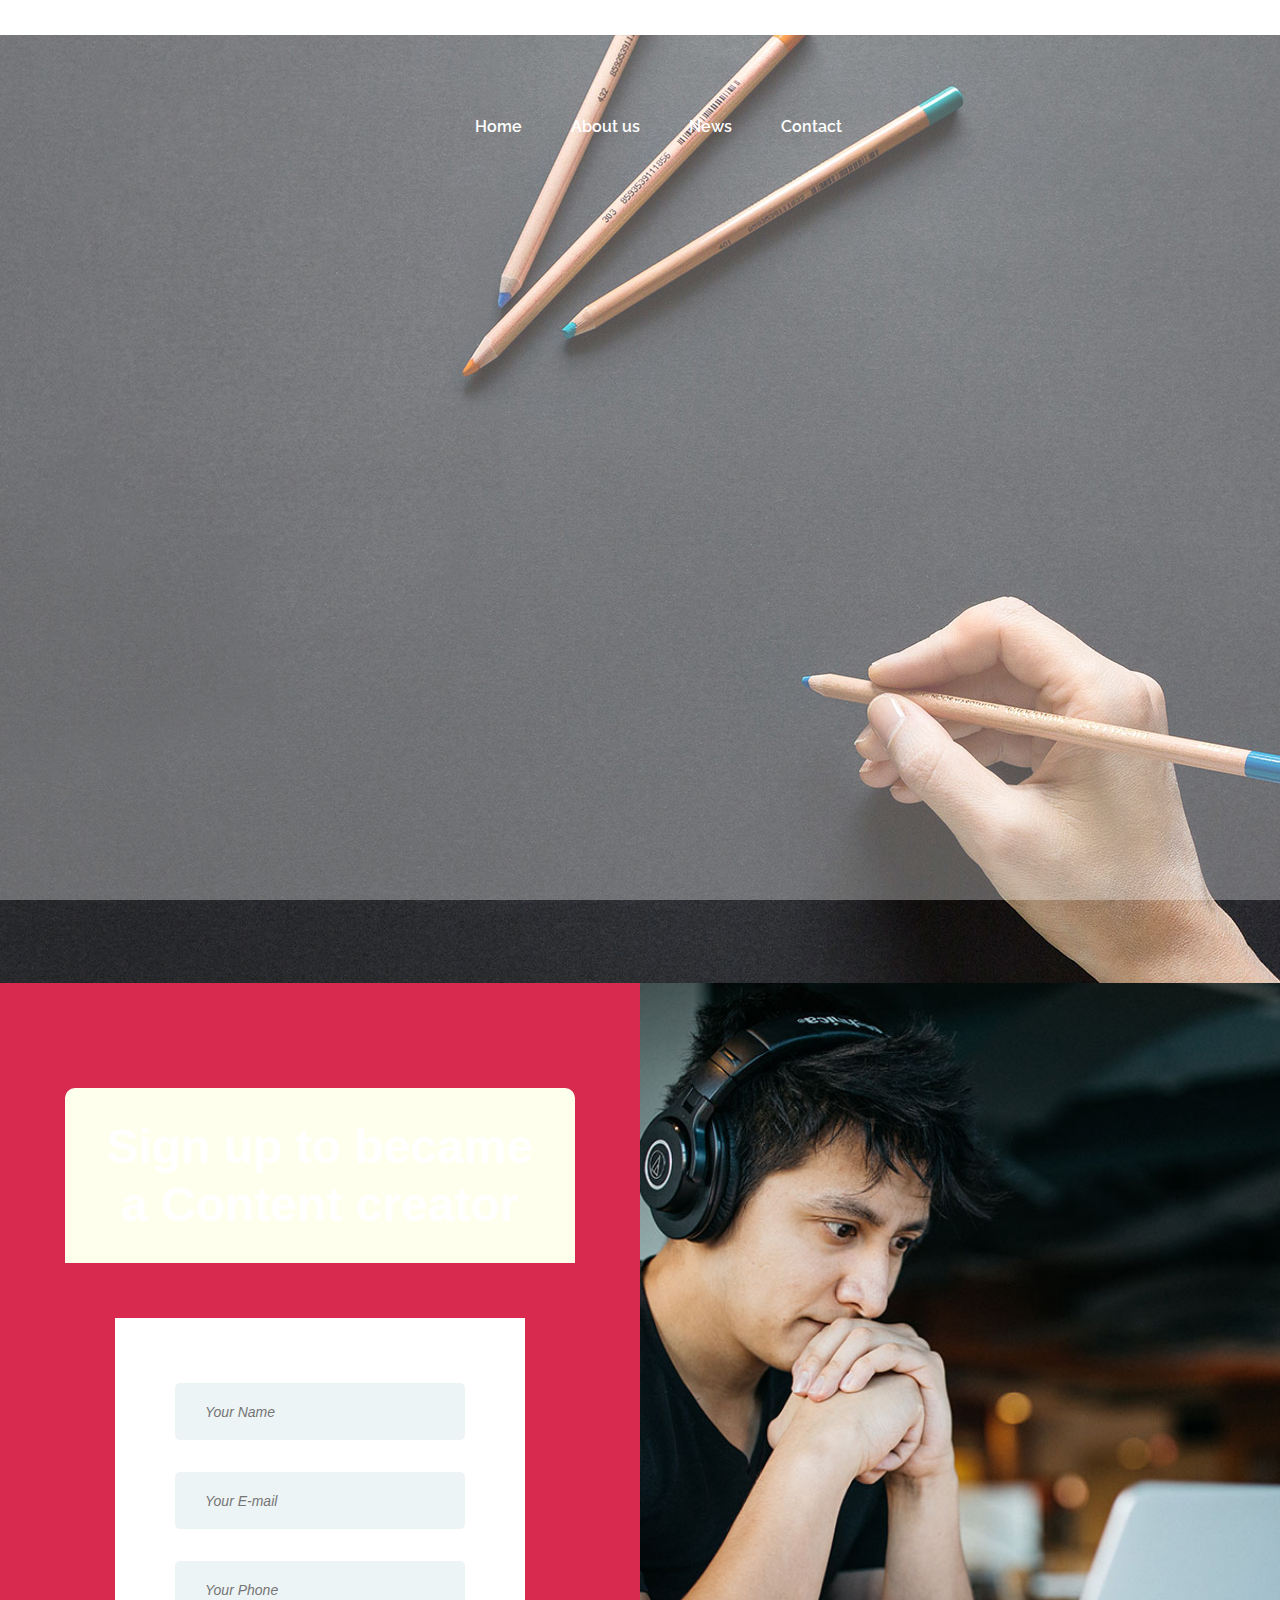
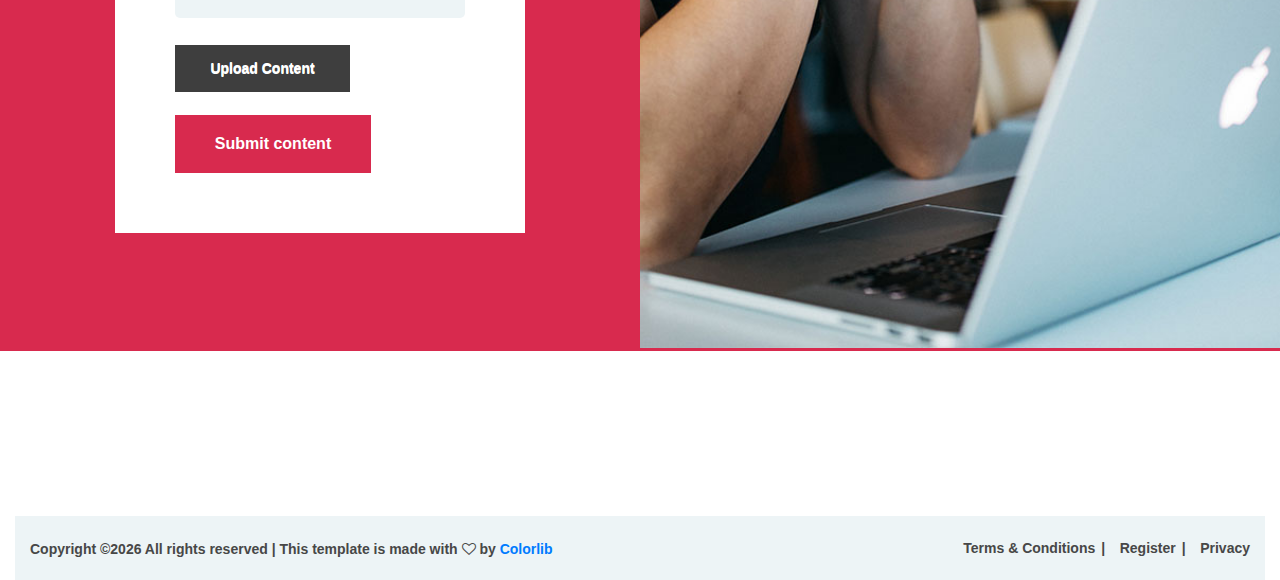
==== success.html @ 45802361 "Commiting website template and basic login flow" ====
<!DOCTYPE html>
<html lang="en">
<head>
    <title>WebUni - Education Template</title>
    <meta charset="UTF-8">
    <meta name="description" content="WebUni Education Template">
    <meta name="keywords" content="webuni, education, creative, html">
    <meta name="viewport" content="width=device-width, initial-scale=1.0">
    <!-- Favicon -->
    <link href="img/favicon.ico" rel="shortcut icon"/>

    <!-- Google Fonts -->
    <link href="https://fonts.googleapis.com/css?family=Raleway:400,400i,500,500i,600,600i,700,700i,800,800i" rel="stylesheet">

    <!-- Stylesheets -->
    <link rel="stylesheet" href="css/bootstrap.min.css"/>
    <link rel="stylesheet" href="css/font-awesome.min.css"/>
    <link rel="stylesheet" href="css/owl.carousel.css"/>
    <link rel="stylesheet" href="css/style.css"/>


    <!--[if lt IE 9]>
    <script src="https://oss.maxcdn.com/html5shiv/3.7.2/html5shiv.min.js"></script>
    <script src="https://oss.maxcdn.com/respond/1.4.2/respond.min.js"></script>
    <![endif]-->

    <style>
body {font-family: Arial, Helvetica, sans-serif;}
* {box-sizing: border-box;}

/* Button used to open the contact form - fixed at the bottom of the page */
.open-button {
  background-color: #555;
  color: white;
  padding: 16px 20px;
  border: none;
  cursor: pointer;
  opacity: 0.8;
  position: fixed;
  bottom: 23px;
  right: 28px;
  width: 280px;
}

/* The popup form - hidden by default */
.form-popup {
  display: none;
  position: fixed;
  top: 50%;
  left: 25%;
  right: 15px;
  z-index: 9;
}

/* Add styles to the form container */
.form-container {
  max-width: 300px;
  padding: 10px;
  background-color: white;
}

/* Full-width input fields */
.form-container input[type=text], .form-container input[type=password] {
  width: 100%;
  padding: 15px;
  margin: 5px 0 22px 0;
  border: none;
  background: #f1f1f1;
}

/* When the inputs get focus, do something */
.form-container input[type=text]:focus, .form-container input[type=password]:focus {
  background-color: #ddd;
  outline: none;
}

/* Set a style for the submit/login button */
.form-container .btn {
  background-color: #4CAF50;
  color: white;
  padding: 16px 20px;
  border: none;
  cursor: pointer;
  width: 100%;
  margin-bottom:10px;
  opacity: 0.8;
}

/* Add a red background color to the cancel button */
.form-container .cancel {
  background-color: red;
}

/* Add some hover effects to buttons */
.form-container .btn:hover, .open-button:hover {
  opacity: 1;
}
</style>

</head>
<body>
<!-- Page Preloder -->
<div id="preloder">
    <div class="loader"></div>
</div>

<!-- Header section -->
<header class="header-section">
    <div class="container">
        <div class="row">
            <div class="col-lg-3 col-md-3">
                <div class="nav-switch">
                    <i class="fa fa-bars"></i>
                </div>
            </div>
            <div class="col-lg-9 col-md-9">
              
                <!--<a href="" class="site-btn header-btn" onclick='openForm()' >Login</a>-->
                <nav class="main-menu">
                    <ul>
                        <li><a href="index.html">Home</a></li>
                        <li><a href="#">About us</a></li>
                        <li><a href="blog.html">News</a></li>
                        <li><a href="contact.html">Contact</a></li>
                    </ul>
                </nav>
            </div>
        </div>
    </div>
</header>

<!-- Hero section -->
<section class="hero-section set-bg" data-setbg="img/bg.jpg">
    <div class="container">
        <div class="hero-text text-white">
        </div>
        <div class="row" >

            <div class="col-lg-16 offset-lg-1" >

            </div>
        </div>
    </div>
</section>

<section class="signup-section spad">
    <div class="signup-bg set-bg" data-setbg="img/signup-bg.jpg"></div>
    <div class="container-fluid">
        <div class="row">
            <div class="col-lg-6">
                <div class="signup-warp">
                    <div class="section-title text-white text-left">
                        <h2>Sign up to became a Content creator</h2>
                    </div>
                    <!-- signup form -->
                    <form class="signup-form">
                        <input type="text" placeholder="Your Name">
                        <input type="text" placeholder="Your E-mail">
                        <input type="text" placeholder="Your Phone">
                        <label for="v-upload" class="file-up-btn">Upload Content</label>
                        <input type="file" id="v-upload">
                        <button class="site-btn">Submit content</button>
                    </form>
                </div>
            </div>
        </div>
    </div>
</section>
<!-- signup section end -->



<!-- footer section -->
<footer class="footer-section spad pb-0">
    <div class="footer-top">
        <div class="footer-warp">

            <div class="footer-bottom">
                <div class="footer-warp">
                    <ul class="footer-menu">
                        <li><a href="#">Terms & Conditions</a></li>
                        <li><a href="#">Register</a></li>
                        <li><a href="#">Privacy</a></li>
                    </ul>
                    <div class="copyright"><!-- Link back to Colorlib can't be removed. Template is licensed under CC BY 3.0. -->
                        Copyright &copy;<script>document.write(new Date().getFullYear());</script> All rights reserved | This template is made with <i class="fa fa-heart-o" aria-hidden="true"></i> by <a href="https://colorlib.com" target="_blank">Colorlib</a>
                        <!-- Link back to Colorlib can't be removed. Template is licensed under CC BY 3.0. --></div>
                </div>
            </div>

        </div>
    </div>
</footer>
</body>

<!--====== Javascripts & Jquery ======-->
<script src="js/jquery-3.2.1.min.js"></script>
<script src="js/bootstrap.min.js"></script>
<script src="js/mixitup.min.js"></script>
<script src="js/circle-progress.min.js"></script>
<script src="js/owl.carousel.min.js"></script>
<script src="js/main.js"></script>
</html>
---- css/style.css ----
/* =================================
------------------------------------
  WebUni - Education Template
  Version: 1.0
 ------------------------------------ 
 ====================================*/

/*----------------------------------------*/
/* Template default CSS
/*----------------------------------------*/

html,
body {
	height: 100%;
	font-family: 'Raleway', sans-serif;
	-webkit-font-smoothing: antialiased;
	font-smoothing: antialiased;
}

h1,
h2,
h3,
h4,
h5,
h6 {
	margin: 0;
	font-weight: 600;
	color: #474747;
}

h1 {
	font-size: 70px;
}

h2 {
	font-size: 36px;
}

h3 {
	font-size: 30px;
}

h4 {
	font-size: 24px;
}

h5 {
	font-size: 20px;
}

h6 {
	font-size: 16px;
}

p {
	font-size: 14.1px;
	color: #878787;
	line-height: 2.2;
	font-weight: 500;
}

img {
	max-width: 100%;
}

input:focus,
select:focus,
button:focus,
textarea:focus {
	outline: none;
}

::-webkit-input-placeholder {
	font-style: italic;
}

::-ms-input-placeholder {
	font-style: italic;
}

:-ms-input-placeholder {
	font-style: italic;
}

::placeholder {
	font-style: italic;
}

a:hover {
	color: #d82a4e;
}

a:hover,
a:focus {
	text-decoration: none;
	outline: none;
}
/* Below line is used for online Google font */
@import url(http://fonts.googleapis.com/css?family=Raleway);
h2{
background-color: #FEFFED;
padding: 30px 35px;
margin: -10px -50px;
text-align:center;
border-radius: 10px 10px 0 0;
}
hr{
margin: 10px -50px;
border: 0;
border-top: 1px solid #ccc;
margin-bottom: 40px;
}
div.container{
width: 900px;
height: 610px;
margin:35px auto;
font-family: 'Raleway', sans-serif;
}
div.main{
width: 300px;
padding: 10px 50px 25px;
border: 2px solid gray;
border-radius: 10px;
font-family: raleway;
float:left;
margin-top:50px;
}
input[type=text],input[type=password]{
width: 100%;
height: 40px;
padding: 5px;
margin-bottom: 25px;
margin-top: 5px;
border: 2px solid #ccc;
color: #4f4f4f;
font-size: 16px;
border-radius: 5px;
}
label{
color: #464646;
text-shadow: 0 1px 0 #fff;
font-size: 14px;
font-weight: bold;
}
center{
font-size:32px;
}
.note{
color:red;
}
.valid{
color:green;
}
.back{
text-decoration: none;
border: 1px solid rgb(0, 143, 255);
background-color: rgb(0, 214, 255);
padding: 3px 20px;
border-radius: 2px;
color: black;
}
input[type=button]{
font-size: 16px;
background: linear-gradient(#ffbc00 5%, #ffdd7f 100%);
border: 1px solid #e5a900;
color: #4E4D4B;
font-weight: bold;
cursor: pointer;
width: 100%;
border-radius: 5px;
padding: 10px 0;
outline:none;
}
input[type=button]:hover{
background: linear-gradient(#ffdd7f 5%, #ffbc00 100%);
}
ul,
ol {
	padding: 0;
	margin: 0;
}

/*---------------------
  Helper CSS
-----------------------*/

.section-title {
	text-align: center;
	padding: 0 110px;
	margin-bottom: 110px;
}

.section-title h2 {
	font-size: 48px;
	font-weight: 600;
	margin-bottom: 25px;
}

.section-title p {
	margin-bottom: 0;
	font-weight: 500;
}

.set-bg {
	background-repeat: no-repeat;
	background-size: cover;
	background-position: top center;
}

.spad {
	padding-top: 115px;
	padding-bottom: 115px;
}

.text-white h1,
.text-white h2,
.text-white h3,
.text-white h4,
.text-white h5,
.text-white h6,
.text-white p,
.text-white span,
.text-white li,
.text-white a {
	color: #fff;
}

.rating i {
	color: #fbb710;
}

.rating .is-fade {
	color: #e0e3e4;
}

/*---------------------
  Commom elements
-----------------------*/

/* buttons */

.site-btn {
	display: inline-block;
	min-width: 196px;
	text-align: center;
	border: none;
	padding: 15px 10px;
	font-weight: 600;
	font-size: 16px;
	position: relative;
	color: #fff;
	cursor: pointer;
	background: #d82a4e;
}

.site-btn:hover {
	color: #fff;
}

.site-btn.btn-dark {
	background: #000;
}

.site-btn.btn-fade {
	background: #e4edef;
	color: #1f1f1f;
}

/* Preloder */

#preloder {
	position: fixed;
	width: 100%;
	height: 100%;
	top: 0;
	left: 0;
	z-index: 999999;
	background: #fff;
}

.loader {
	width: 40px;
	height: 40px;
	position: absolute;
	top: 50%;
	left: 50%;
	margin-top: -13px;
	margin-left: -13px;
	border-radius: 60px;
	animation: loader 0.8s linear infinite;
	-webkit-animation: loader 0.8s linear infinite;
}

@keyframes loader {
	0% {
		-webkit-transform: rotate(0deg);
		transform: rotate(0deg);
		border: 4px solid #f44336;
		border-left-color: transparent;
	}
	50% {
		-webkit-transform: rotate(180deg);
		transform: rotate(180deg);
		border: 4px solid #673ab7;
		border-left-color: transparent;
	}
	100% {
		-webkit-transform: rotate(360deg);
		transform: rotate(360deg);
		border: 4px solid #f44336;
		border-left-color: transparent;
	}
}

@-webkit-keyframes loader {
	0% {
		-webkit-transform: rotate(0deg);
		border: 4px solid #f44336;
		border-left-color: transparent;
	}
	50% {
		-webkit-transform: rotate(180deg);
		border: 4px solid #673ab7;
		border-left-color: transparent;
	}
	100% {
		-webkit-transform: rotate(360deg);
		border: 4px solid #f44336;
		border-left-color: transparent;
	}
}

/*------------------
  Header section
---------------------*/

.header-section {
	position: absolute;
	width: 100%;
	top: 0;
	left: 0;
	padding-top: 60px;
}

.site-logo {
	display: inline-block;
}

.main-menu ul {
	list-style: none;
}

.main-menu ul li {
	display: inline;
}

.main-menu ul li a {
	display: inline-block;
	font-size: 16px;
	color: #fff;
	margin-left: 45px;
	font-weight: 600;
	padding: 20px 0 5px;
}

.main-menu ul li a:hover {
	color: #d82a4e;
}

.header-btn {
	float: right;
	margin-right: 0;
}

.nav-switch {
	display: none;
}

/*------------------
  Hero Section
---------------------*/

.hero-section {
	height: 948px;
}

.hero-text {
	text-align: center;
	padding-top: 340px;
	margin-bottom: 105px;
}

.hero-text h2 {
	font-size: 60px;
	font-weight: 500;
	margin-bottom: 20px;
}

.intro-newslatter input[type=text],
.intro-newslatter input[type=email] {
	height: 53px;
	width: 36.4%;
	padding: 0 30px;
	margin-right: 22px;
	float: left;
	border: none;
	font-size: 14px;
}

.intro-newslatter .site-btn {
	min-width: 214px;
}

/*------------------
  Categories section
---------------------*/

.categories-section .container {
	margin-bottom: -34px;
}

.categorie-item {
	margin-bottom: 34px;
	background: #edf4f6;
	-webkit-transition: all 0.4s;
	-o-transition: all 0.4s;
	transition: all 0.4s;
}

.categorie-item .ci-thumb {
	background-size: cover;
	height: 148px;
	-webkit-transition: all 0.2s;
	-o-transition: all 0.2s;
	transition: all 0.2s;
}

.categorie-item .ci-text {
	padding: 40px 35px;
}

.categorie-item .ci-text h5 {
	margin-bottom: 5px;
}

.categorie-item .ci-text span {
	font-size: 18px;
	font-weight: 600;
	color: #d82a4e;
}

.categorie-item:hover {
	background: #d82a4e;
}

.categorie-item:hover .ci-text h5,
.categorie-item:hover .ci-text p,
.categorie-item:hover .ci-text span {
	color: #fff;
}

/*------------------
  Search section
---------------------*/

.search-warp {
	background: #d82a4e;
	padding-top: 60px;
	padding-bottom: 50px;
}

.search-warp .section-title {
	margin-bottom: 30px;
}

.course-search-form {
	background: #fff;
	padding: 44px 38px;
}

.course-search-form input[type=text],
.course-search-form input[type=email] {
	height: 56px;
	width: 36.6%;
	padding: 0 30px;
	margin-right: 18px;
	float: left;
	border: none;
	font-size: 14px;
	background: #edf4f6;
}

.course-search-form input[type=text]:focus,
.course-search-form input[type=email]:focus {
	border-bottom: 2px solid #d82a4e;
}

.course-search-form .site-btn {
	min-width: 198px;
	padding: 16px 10px;
}

.search-section.ss-other-page {
	margin-top: -85px;
}

.search-section.ss-other-page .search-warp {
	position: relative;
	padding: 60px 0;
}

.search-section.ss-other-page .section-title {
	margin-bottom: 0;
}

.search-section.ss-other-page .section-title h2 {
	position: absolute;
	width: 100%;
	left: 0;
	bottom: 100%;
	font-size: 24px;
	margin-bottom: 0;
	text-align: center;
}

.search-section.ss-other-page .section-title h2 span {
	display: inline-block;
	background: #d82a4e;
	padding: 20px 60px 10px;
}

.search-section.ss-other-page .course-search-form {
	background-color: transparent;
	padding: 0;
}

.search-section.ss-other-page .course-search-form input[type=text]:focus,
.search-section.ss-other-page .course-search-form input[type=email]:focus {
	border-bottom: none;
}

/*------------------
  Course section
---------------------*/

.course-warp {
	max-width: 1559px;
	padding: 0 15px;
	margin: 0 auto -30px;
}

.course-item {
	margin-bottom: 30px;
}

.course-item .course-thumb {
	height: 270px;
}

.course-item .course-thumb .price {
	font-size: 14px;
	color: #fff;
	font-weight: 600;
	background: #d82a4e;
	display: inline-block;
	padding: 13px 19px;
	margin: 14px;
}

.course-item .course-info {
	background: #edf4f6;
}

.course-item .course-info .course-text {
	padding: 45px 33px 25px;
}

.course-item .course-info .course-text h5 {
	margin-bottom: 5px;
}

.course-item .course-info .course-text .students {
	font-size: 18px;
	font-weight: 600;
	color: #d82a4e;
}

.course-item .course-info .course-author {
	border-top: 1px solid #d4dee1;
	padding: 14px 33px;
	overflow: hidden;
}

.course-item .course-info .course-author .ca-pic {
	width: 44px;
	height: 44px;
	border-radius: 50%;
	float: left;
}

.course-item .course-info .course-author p {
	padding-left: 60px;
	margin-bottom: 0;
	padding-top: 7px;
	font-weight: 600;
}

.course-item .course-info .course-author p span {
	color: #d82a4e;
}

.course-item.featured-course {
	position: relative;
	margin-bottom: 97px;
}

.course-item.featured-course:last-child {
	margin-bottom: 30px;
}

.course-item.featured-course:nth-child(2n) .course-thumb {
	left: auto;
	right: 0;
}

.course-item.featured-course .course-thumb {
	position: absolute;
	width: 50%;
	height: 100%;
	left: 0;
	top: 0;
}

.course-item.featured-course .fet-note {
	display: inline-block;
	background: #d82a4e;
	color: #fff;
	font-size: 14px;
	font-weight: 500;
	padding: 4px 15px;
	margin-bottom: 20px;
}

.course-item.featured-course .course-info .course-text {
	padding: 70px 33px 25px;
}

.course-item.featured-course .course-info .course-text h5 {
	margin-bottom: 20px;
}

.course-item.featured-course .course-info .course-author {
	border-top: none;
	padding: 14px 33px 60px;
}

.course-filter {
	list-style: none;
	text-align: center;
	padding-top: 50px;
	margin-bottom: 60px;
}

.course-filter li {
	display: inline-block;
	font-size: 18px;
	font-weight: 600;
	color: #474747;
	padding: 12px 10px 5px;
	margin: 0 10px;
	border-bottom: 4px solid transparent;
	cursor: pointer;
	-webkit-transition: all 0.3s;
	-o-transition: all 0.3s;
	transition: all 0.3s;
}

.course-filter li.mixitup-control-active {
	color: #d82a4e;
	border-bottom: 4px solid #d82a4e;
}

/*------------------
  Signup section
---------------------*/

.signup-section {
	background: #d82a4e;
	position: relative;
}

.signup-section .section-title {
	padding: 0;
	margin-bottom: 55px;
}

.signup-section .signup-bg {
	position: absolute;
	width: 50%;
	height: 100%;
	right: 0;
	top: 0;
	z-index: 1;
}

.signup-warp {
	padding: 0 100px;
}

.signup-form,
.contact-form {
	background: #fff;
	padding: 60px;
}

.signup-form input[type=text],
.signup-form input[type=email],
.signup-form textarea,
.contact-form input[type=text],
.contact-form input[type=email],
.contact-form textarea {
	height: 57px;
	width: 100%;
	padding: 0 30px;
	margin-bottom: 27px;
	float: left;
	border: none;
	font-size: 14px;
	font-weight: 500;
	background: #edf4f6;
}

.signup-form input[type=text]:focus,
.signup-form input[type=email]:focus,
.signup-form textarea:focus,
.contact-form input[type=text]:focus,
.contact-form input[type=email]:focus,
.contact-form textarea:focus {
	border-bottom: 2px solid #d82a4e;
}

.signup-form input[type=file],
.contact-form input[type=file] {
	display: none;
}

.signup-form textarea,
.contact-form textarea {
	padding-top: 23px;
	padding-bottom: 15px;
	height: 225px;
}

.signup-form .file-up-btn,
.contact-form .file-up-btn {
	display: block;
	background: #3e3e3e;
	color: #fff;
	max-width: 175px;
	padding: 13px 5px;
	font-size: 14px;
	font-weight: 600;
	margin-bottom: 23px;
	clear: both;
	text-align: center;
	overflow: hidden;
}

.signup-form .site-btn,
.contact-form .site-btn {
	padding: 17px 10px;
}

.featured-courses {
	padding-top: 67px;
}

/*------------------
  Footer section
---------------------*/

.footer-section {
	border-top: 3px solid #d82a4e;
}

.footer-warp {
	max-width: 1559px;
	padding: 0 15px;
	margin: 0 auto;
}

.widget-item {
	width: 20%;
	padding: 0 15px;
}

.widget-item h4 {
	margin-bottom: 30px;
}

.widget-item ul {
	list-style: none;
	padding-top: 30px;
}

.widget-item ul li {
	margin-bottom: 10px;
	font-size: 14px;
	font-weight: 500;
	color: #878787;
}

.widget-item ul li:last-child {
	margin-bottom: 0;
}

.widget-item ul a {
	color: #878787;
}

.widget-item ul.contact-list li {
	margin-bottom: 27px;
	position: relative;
	padding-left: 10px;
}

.widget-item ul.contact-list li:last-child {
	margin-bottom: 0;
}

.widget-item ul.contact-list li:after {
	position: absolute;
	content: "";
	width: 8px;
	height: 8px;
	left: -5px;
	top: 6px;
	border-radius: 50%;
	background: #d82a4e;
}

.footer-newslatter {
	padding-right: 38px;
}

.footer-newslatter input[type=email] {
	height: 57px;
	width: 100%;
	padding: 0 30px;
	margin-bottom: 27px;
	float: left;
	border: none;
	font-size: 14px;
	background: #edf4f6;
}

.footer-newslatter .site-btn {
	min-width: 143px;
	margin-bottom: 20px;
}

.footer-newslatter p {
	margin-bottom: 0;
	font-weight: 500;
	font-style: italic;
}

.footer-bottom {
	overflow: hidden;
	background: #edf4f6;
	padding: 20px 0;
	margin-top: 50px;
}

.footer-menu {
	list-style: none;
	float: right;
}

.footer-menu li {
	display: inline;
}

.footer-menu li:last-child a {
	padding-right: 0;
	margin-right: 0;
}

.footer-menu li:last-child a:after {
	display: none;
}

.footer-menu li a {
	display: inline-block;
	font-size: 14px;
	font-weight: 600;
	color: #474747;
	padding-right: 10px;
	margin-right: 10px;
	position: relative;
}

.footer-menu li a:after {
	position: absolute;
	content: "|";
	right: 0;
	top: 0;
}

.copyright {
	padding-top: 3px;
	float: left;
	font-size: 14px;
	font-weight: 600;
	color: #474747;
}

/*------------------
    Other Pages
---------------------
=======================*/

.page-info-section {
	height: 443px;
}

.site-breadcrumb {
	padding-top: 215px;
}

.site-breadcrumb a,
.site-breadcrumb span {
	display: inline-block;
	margin-right: 10px;
	padding-right: 10px;
	font-weight: 600;
	font-size: 18px;
}

.site-breadcrumb a {
	color: #fff;
	position: relative;
}

.site-breadcrumb a:after {
	position: absolute;
	content: "/";
	right: -6px;
	top: 0;
	color: #fff;
}

.site-breadcrumb span {
	color: #d82a4e;
}

/*------------------
  Single course
---------------------*/

.course-meta-area {
	background: #edf4f6;
	padding: 35px 0;
}

.course-meta-area .course-note {
	display: inline-block;
	background: #d82a4e;
	color: #fff;
	font-size: 14px;
	font-weight: 500;
	padding: 4px 15px;
	margin-bottom: 20px;
}

.course-metas {
	padding-top: 50px;
	margin-bottom: 45px;
	display: table;
}

.course-meta {
	display: table-cell;
	height: 100%;
	border-right: 2px solid #c5ced0;
	padding: 5px 50px;
}

.course-meta:nth-child(1) {
	padding-left: 0;
}

.course-meta:nth-child(4) {
	padding-right: 0;
	border-right: none;
}

.course-meta p {
	margin-bottom: 0;
}

.course-meta .course-author .ca-pic {
	width: 44px;
	height: 44px;
	border-radius: 50%;
	float: left;
}

.course-meta .course-author h6 {
	padding-left: 60px;
}

.course-meta .course-author p {
	padding-left: 60px;
	margin-bottom: 0;
	padding-top: 4px;
	font-weight: 600;
}

.course-meta .course-author p span {
	color: #d82a4e;
}

.course-meta .cm-info h6 {
	margin-bottom: 3px;
}

.course-meta .cm-info p {
	font-weight: 600;
}

.course-meta .rating {
	padding-left: 15px;
	font-size: 12px;
}

.course-meta-area .site-btn {
	min-width: auto;
	font-size: 14px;
}

.course-meta-area .price-btn {
	padding: 20px 30px;
	background: #474747;
	margin-right: 10px;
}

.course-meta-area .buy-btn {
	padding: 20px 40px;
}

.course-preview {
	padding-top: 37px;
	margin-bottom: 55px;
}

.course-list .cl-item {
	margin-bottom: 55px;
}

.course-list .cl-item h4 {
	margin-bottom: 46px;
}

.course-list .cl-item p {
	margin-bottom: 0;
}

.realated-courses {
	background: #edf4f6;
}

.realated-courses .rc-title {
	font-size: 34px;
	margin-bottom: 85px;
}

.realated-courses .course-item .course-info {
	background: #fff;
}

.realated-courses .owl-next {
	position: absolute;
	right: -80px;
	top: 50%;
	margin-top: -27px;
	width: 54px;
	height: 54px;
	border-radius: 50%;
	text-align: center;
	color: #fff;
	font-size: 22px;
	padding-top: 10px;
	background: #d82a4e;
}

/*------------------
  Blog Page
---------------------*/

.blog-page {
	border-bottom: 2px solid #c5ced0;
}

.blog-post {
	margin-bottom: 70px;
}

.blog-post h3 {
	padding-top: 58px;
	margin-bottom: 15px;
}

.blog-post p {
	font-weight: 500;
	font-size: 14px;
	margin-bottom: 25px;
}

.blog-post .blog-metas {
	margin-bottom: 15px;
}

.blog-post .blog-metas .blog-meta {
	display: inline-block;
	padding: 9px 15px;
	position: relative;
	margin-bottom: 5px;
}

.blog-post .blog-metas .blog-meta:last-child:after {
	display: none;
}

.blog-post .blog-metas .blog-meta:after {
	position: absolute;
	content: "";
	width: 2px;
	height: 30px;
	right: 0;
	top: calc(50% - 15px);
	background: #c5ced0;
}

.blog-post .blog-metas .blog-meta.author {
	position: relative;
	padding-left: 50px;
}

.blog-post .blog-metas .blog-meta.author .post-author {
	position: absolute;
	width: 34px;
	height: 34px;
	left: 0;
	top: calc(50% - 17px);
	border-radius: 50%;
	float: left;
	margin-right: 5px;
}

.blog-post .blog-metas .blog-meta a {
	font-size: 14px;
	font-weight: 600;
	color: #878787;
}

.blog-post .site-btn.readmore {
	min-width: 172px;
}

.sb-widget-item {
	margin-bottom: 75px;
}

.sb-widget-item .sb-w-title {
	margin-bottom: 50px;
}

.sb-widget-item .search-widget {
	position: relative;
}

.sb-widget-item .search-widget input {
	width: 100%;
	height: 57px;
	background: #edf4f6;
	font-size: 12px;
	padding: 5px 24px;
	padding-right: 55px;
	border: none;
}

.sb-widget-item .search-widget button {
	position: absolute;
	right: 0;
	top: 0;
	background-color: transparent;
	border: none;
	color: #c5ced0;
	height: 100%;
	width: 50px;
	cursor: pointer;
}

.sb-widget-item ul {
	list-style: none;
	padding-left: 33px;
}

.sb-widget-item ul li {
	display: block;
	margin-bottom: 12px;
}

.sb-widget-item ul li:last-child {
	margin-bottom: 0;
}

.sb-widget-item ul li a {
	color: #9e9e9e;
	display: inline-block;
	font-size: 16px;
	font-weight: 500;
}

.sb-widget-item ul li a:hover {
	color: #d82a4e;
}

.sb-widget-item .tags a {
	font-size: 16px;
	display: inline-block;
	padding: 9px 24px;
	color: #fff;
	background: #d82a4e;
	margin-bottom: 10px;
	margin-right: 6px;
	font-weight: 500;
}

.site-pagination {
	padding-top: 30px;
	padding-bottom: 30px;
}

.site-pagination a,
.site-pagination span {
	font-size: 16px;
	color: #474747;
	font-weight: 600;
}

.site-pagination span.active {
	color: #d82a4e;
}

/*------------------
  Contact Page
---------------------*/

.contact-form-warp {
	background: #d82a4e;
	padding: 45px 47px;
}

.contact-form-warp .section-title {
	padding: 0 15px;
	margin-bottom: 50px;
}

.contact-form-warp .contact-form {
	padding: 69px 40px 47px;
}

.contact-info-area {
	padding-top: 60px;
}

.contact-info-area .section-title {
	margin-bottom: 80px;
}

.contact-info-area .phone-number {
	margin-bottom: 100px;
}

.contact-info-area .phone-number span {
	font-size: 18px;
	font-weight: 700;
	color: #d82a4e;
	display: block;
	margin-bottom: 5px;
}

.contact-info-area .phone-number h2 {
	color: #646464;
	display: inline-block;
	position: relative;
	padding: 0 0 10px;
	padding-right: 12px;
}

.contact-info-area .phone-number h2:after {
	position: absolute;
	content: "";
	width: 100%;
	height: 3px;
	left: 0;
	bottom: 0;
	background: #d82a4e;
}

.contact-info-area .contact-list {
	list-style: none;
	padding-left: 50px;
}

.contact-info-area .contact-list li {
	margin-bottom: 27px;
	position: relative;
	padding-left: 10px;
	font-size: 14px;
	font-weight: 500;
	color: #878787;
}

.contact-info-area .contact-list li:last-child {
	margin-bottom: 0;
}

.contact-info-area .contact-list li:after {
	position: absolute;
	content: "";
	width: 8px;
	height: 8px;
	left: -5px;
	top: 6px;
	border-radius: 50%;
	background: #d82a4e;
}

.contact-info-area .social-links {
	padding-top: 60px;
	padding-left: 50px;
}

.contact-info-area .social-links a {
	font-size: 14px;
	color: #707070;
	margin-right: 30px;
}

.contact-info-area .social-links a:last-child {
	margin-right: 0;
}

#map-canvas {
	height: 484px;
	margin-top: 58px;
	background: #ddd;
}

/*------------------
  Elements Page
---------------------*/

.element {
	margin-bottom: 110px;
}

.element .e-title {
	font-size: 48px;
	color: #474747;
	margin-bottom: 110px;
}

/* Accordion */

.accordion-area .panel {
	margin-bottom: 18px;
}

.accordion-area .panel-link:after {
	content: "+";
	position: absolute;
	font-size: 18px;
	font-weight: 700;
	right: 25px;
	top: 50%;
	color: #000;
	line-height: 16px;
	margin-top: -8px;
	margin-left: -4px;
}

.accordion-area .panel-header .panel-link.active {
	background: #d82a4e;
	color: #fff;
}

.accordion-area .panel-header .panel-link.collapsed {
	background: #f8fafc;
	color: #1d1d1d;
}

.accordion-area .panel-header .panel-link.collapsed:after {
	content: "+";
	color: #1d1d1d;
}

.accordion-area .panel-link.active:after {
	content: "-";
	margin-top: -10px;
	color: #fff;
}

.accordion-area .panel-link {
	text-align: left;
	background-color: transparent;
	border: none;
	position: relative;
	width: 100%;
	padding: 15px 40px;
	padding-left: 30px;
	font-size: 16px;
	font-weight: 600;
	background: #e4edef;
	color: #1f1f1f;
}

.accordion-area .panel-body p {
	margin-bottom: 0;
	padding-top: 35px;
}

.accordion-area .panel-body {
	padding: 0 5px;
}

/* tab */

.tab-element .nav-tabs {
	border-bottom: none;
}

.tab-element .nav-tabs .nav-link {
	border-radius: 0;
	font-size: 16px;
	font-weight: 600;
	color: #1f1f1f;
	border: none;
	padding: 17px 23px;
	margin-right: 8px;
	background: #e4edef;
	margin-bottom: 10px;
}

.tab-element .nav-tabs .nav-item:last-child .nav-link {
	margin-right: 0;
}

.tab-element .nav-tabs .nav-link.active {
	background: #d82a4e;
	color: #fff;
}

.tab-element .nav-tabs .nav-link:focus,
.tab-element .nav-tabs .nav-link:hover {
	border: none;
}

.tab-element .tab-pane p {
	padding-top: 35px;
}

/* Circle progress */

.circle-progress {
	text-align: center;
	display: block;
	position: relative;
	margin-bottom: 30px;
}

.circle-progress canvas {
	-webkit-transform: rotate(90deg);
	-ms-transform: rotate(90deg);
	transform: rotate(90deg);
}

.circle-progress .progress-info {
	position: absolute;
	width: 100%;
	top: 50%;
	margin-top: -45px;
}

.circle-progress .progress-info h2 {
	font-weight: 700;
	margin-bottom: 5px;
}

.circle-progress .progress-info p {
	font-size: 14px;
	margin-bottom: 0;
}

.fact-item h2 {
	font-size: 60px;
	color: #d82a4e;
}

.icon-box h5 {
	margin-bottom: 20px;
}

.icon-box h5 span {
	font-size: 60px;
	color: #d82a4e;
	margin-right: 15px;
}

/*------------------
  Responsive
---------------------*/

@media (min-width: 1200px) {
	.container {
		max-width: 1180px;
	}
}

@media (max-width: 1705px) {
	.realated-courses .owl-next {
		position: relative;
		margin: 0 auto;
		left: 0;
	}
}

/* Medium screen : 992px. */

@media only screen and (min-width: 992px) and (max-width: 1199px) {
	.main-menu ul li a {
		margin-left: 38px;
	}
	.header-btn {
		min-width: 160px;
	}
	.hero-text h2 {
		font-size: 55px;
	}
	.intro-newslatter .site-btn {
		min-width: 160px;
	}
	.course-search-form input[type=text],
	.course-search-form input[type=email] {
		width: 34.6%;
	}
	.course-search-form .site-btn {
		min-width: 173px;
	}
	.course-item .course-thumb {
		height: 220px;
	}
	.course-item .course-info .course-text {
		padding: 45px 15px 25px;
	}
	.course-item .course-info .course-author {
		padding: 14px 15px;
	}
	.signup-warp {
		padding: 0 35px;
	}
	.course-meta {
		padding: 5px 20px;
	}
}

/* Tablet :768px. */

@media only screen and (min-width: 768px) and (max-width: 991px) {
	.section-title {
		padding: 0;
	}
	.main-menu ul li a {
		margin-left: 20px;
	}
	.header-btn {
		min-width: 90px;
	}
	.hero-text h2 {
		font-size: 43px;
	}
	.intro-newslatter input[type=text],
	.intro-newslatter input[type=email] {
		width: 33%;
	}
	.intro-newslatter .site-btn {
		min-width: 190px;
	}
	.signup-section .signup-bg {
		display: none;
	}
	.course-search-form {
		text-align: center;
	}
	.course-search-form input[type=text],
	.course-search-form input[type=email] {
		width: 48.1%;
		margin-bottom: 20px;
	}
	.course-search-form input[type=text].last-m,
	.course-search-form input[type=email].last-m {
		margin-right: 0;
	}
	.search-section.ss-other-page .search-warp {
		padding: 60px 30px 30px;
	}
	.search-section.ss-other-page .course-search-form input[type=text],
	.search-section.ss-other-page .course-search-form input[type=email] {
		width: 48.5%;
	}
	.course-item .course-thumb {
		height: 215px;
	}
	.widget-item {
		width: 33.3333%;
		margin-bottom: 50px;
	}
	.course-item.featured-course .course-thumb {
		position: relative;
		width: 100%;
		height: 350px;
	}
	.course-meta-area {
		padding: 35px 20px;
	}
	.course-meta {
		display: inline-block;
		padding: 5px 30px;
		width: calc(50% - 3px);
		margin-bottom: 15px;
	}
	.course-meta:nth-child(2) {
		border-right: none;
	}
}

/* Large Mobile :480px. */

@media only screen and (max-width: 767px) {
	.section-title {
		padding: 0;
	}
	.section-title h2 {
		font-size: 40px;
	}
	.header-btn {
		display: none;
	}
	.nav-switch {
		display: block;
		float: right;
		color: #333;
		font-size: 25px;
		width: 40px;
		height: 40px;
		background: #fff;
		text-align: center;
		padding-top: 2px;
		-webkit-box-shadow: 0 0 13px rgba(0, 0, 0, 0.25);
		box-shadow: 0 0 13px rgba(0, 0, 0, 0.25);
	}
	.main-menu {
		background: #fff;
		margin-top: 22px;
		position: absolute;
		width: 100%;
		left: 0;
		top: 100%;
		display: none;
		z-index: 999;
	}
	.main-menu ul li {
		display: block;
	}
	.main-menu ul li a {
		margin-left: 0;
		padding: 17px 25px;
		border-bottom: 1px solid #e8e8e8;
		display: block;
		color: #474747;
	}
	.hero-text {
		margin-bottom: 50px;
	}
	.hero-text h2 {
		font-size: 40px;
	}
	.intro-newslatter {
		text-align: center;
	}
	.intro-newslatter input[type=text],
	.intro-newslatter input[type=email] {
		margin-bottom: 20px;
		width: 47.6%;
	}
	.intro-newslatter input[type=text].last-s,
	.intro-newslatter input[type=email].last-s {
		margin-right: 0;
	}
	.search-warp {
		padding: 40px 30px 30px;
	}
	.course-search-form input[type=text],
	.course-search-form input[type=email] {
		width: 100%;
		margin-bottom: 20px;
		margin-right: 0;
	}
	.signup-warp {
		padding: 0 60px;
	}
	.signup-section .signup-bg {
		display: none;
	}
	.widget-item {
		width: 50%;
		margin-bottom: 50px;
	}
	.search-section.ss-other-page .search-warp {
		padding: 30px;
	}
	.search-section.ss-other-page .section-title h2 {
		background: #d82a4e;
	}
	.course-item.featured-course .course-thumb {
		position: relative;
		width: 100%;
		height: 350px;
	}
	.course-meta-area {
		padding: 35px 20px;
	}
	.course-meta {
		display: inline-block;
		padding: 5px 0;
		width: 100%;
		margin-bottom: 15px;
		border-right: none;
	}
}

/* Medium Mobile :480px. */

@media only screen and (max-width: 576px) {
	.hero-section {
		height: auto;
	}
	.intro-newslatter {
		padding-bottom: 100px;
	}
	.intro-newslatter input[type=text],
	.intro-newslatter input[type=email] {
		margin-bottom: 20px;
		width: 100%;
		margin-right: 0;
	}
	.course-search-form .site-btn {
		min-width: auto;
		padding: 16px 20px;
	}
	.signup-warp {
		padding: 0;
	}
	.signup-form,
	.contact-form {
		padding: 30px;
	}
	.course-filter li {
		font-size: 14px;
	}
	.widget-item {
		width: 100%;
		margin-bottom: 50px;
	}
	.course-meta-area .price-btn {
		margin-bottom: 20px;
	}
}

/* Small Mobile :320px. */

@media only screen and (max-width: 479px) {
	.section-title h2 {
		font-size: 30px;
	}
	.signup-form,
	.contact-form {
		padding: 20px;
	}
	.search-warp {
		padding: 40px 20px 30px;
	}
	.course-search-form {
		padding: 44px 20px;
	}
	.contact-form-warp {
		padding: 40px 15px;
	}
	.contact-form-warp .contact-form {
		padding: 50px 15px 40px;
	}
	.signup-form .site-btn,
	.contact-form .site-btn {
		min-width: auto;
		padding: 17px 20px;
	}
	.contact-info-area .phone-number {
		margin-bottom: 50px;
	}
	.contact-info-area .phone-number h2 {
		font-size: 24px;
	}
	.contact-info-area .contact-list {
		padding-left: 8px;
	}
	.contact-info-area .social-links {
		padding-left: 0;
	}
	.contact-info-area .social-links a {
		margin-right: 10px;
	}
}
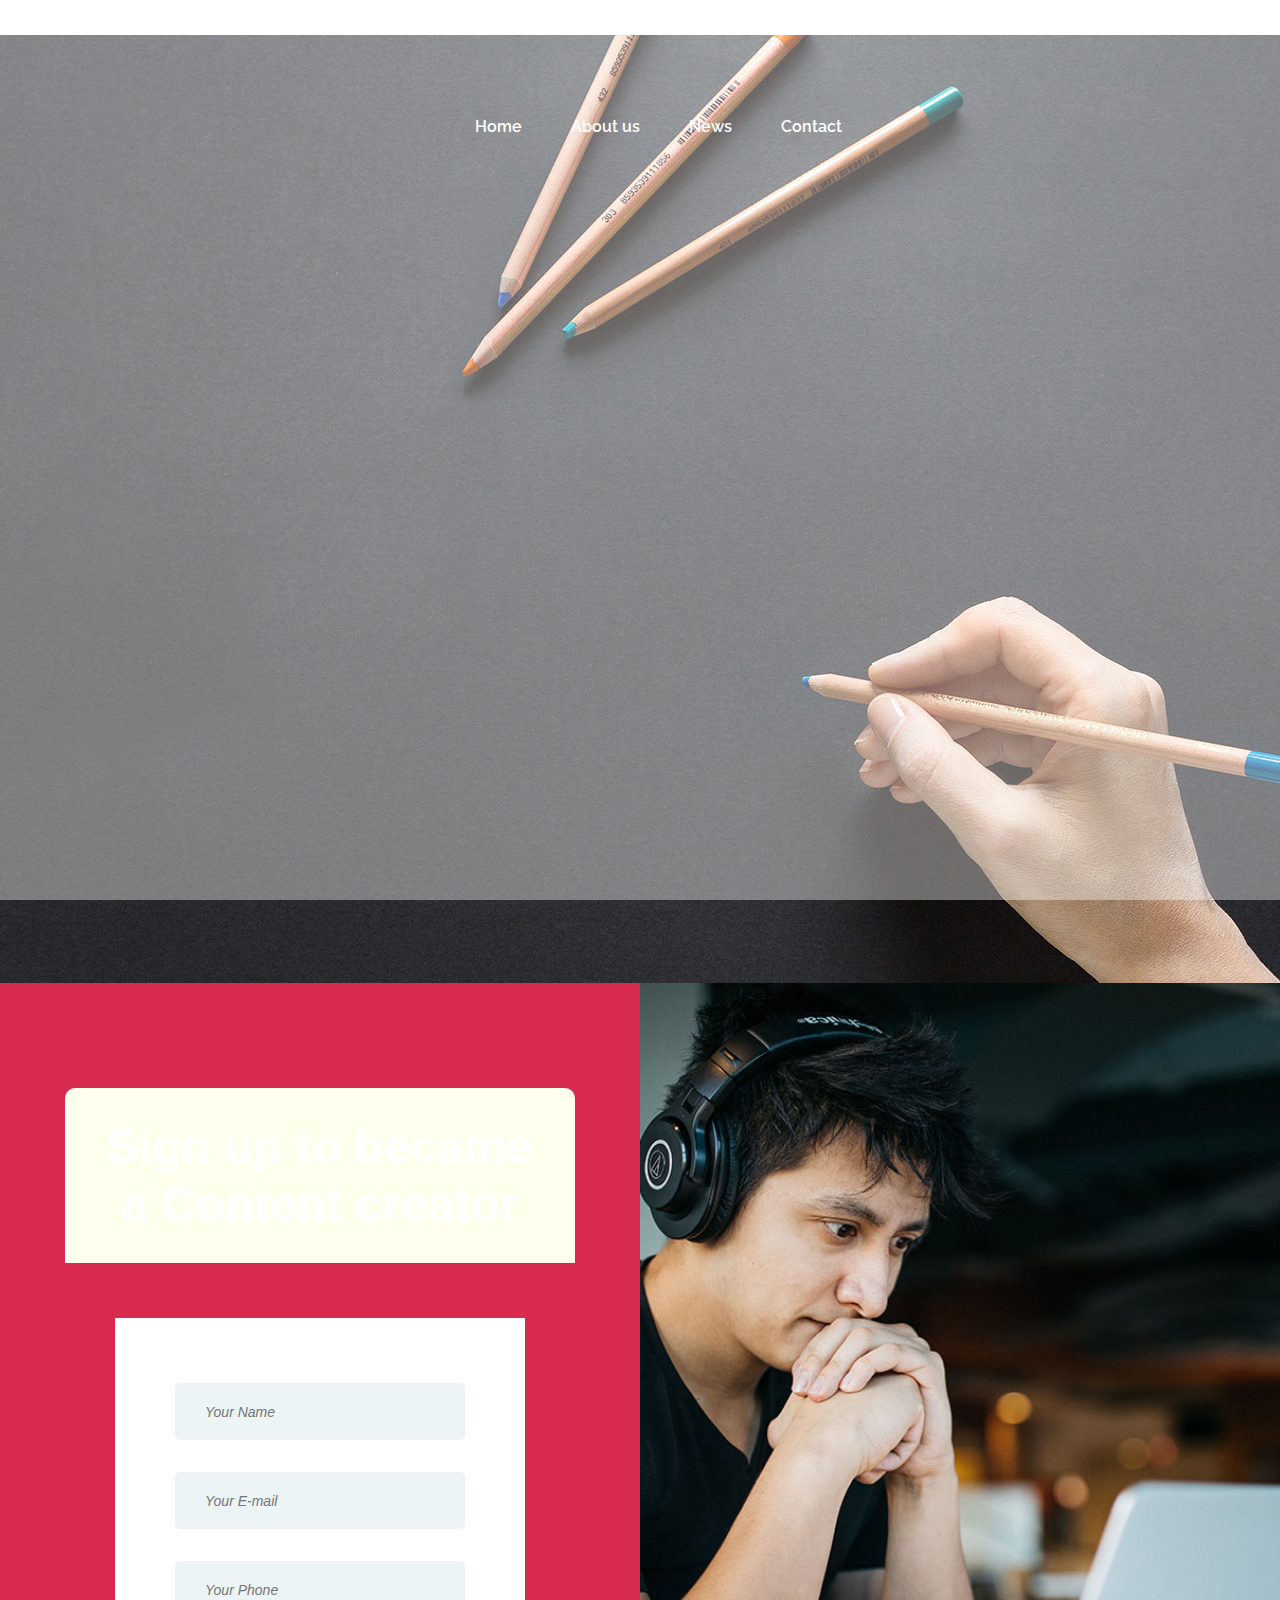
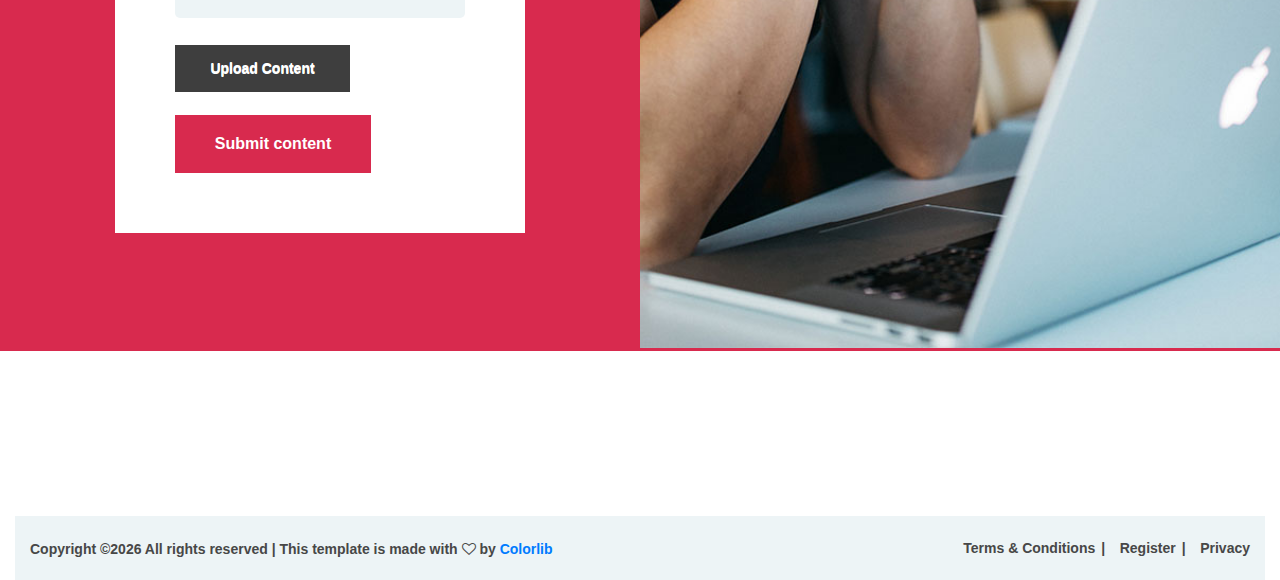
==== commit f08b68a7: "Added id for login button" ====
--- a/success.html
+++ b/success.html
@@ -114,7 +114,7 @@
                 </div>
             </div>
             <div class="col-lg-9 col-md-9">
-              
+
                 <!--<a href="" class="site-btn header-btn" onclick='openForm()' >Login</a>-->
                 <nav class="main-menu">
                     <ul>
